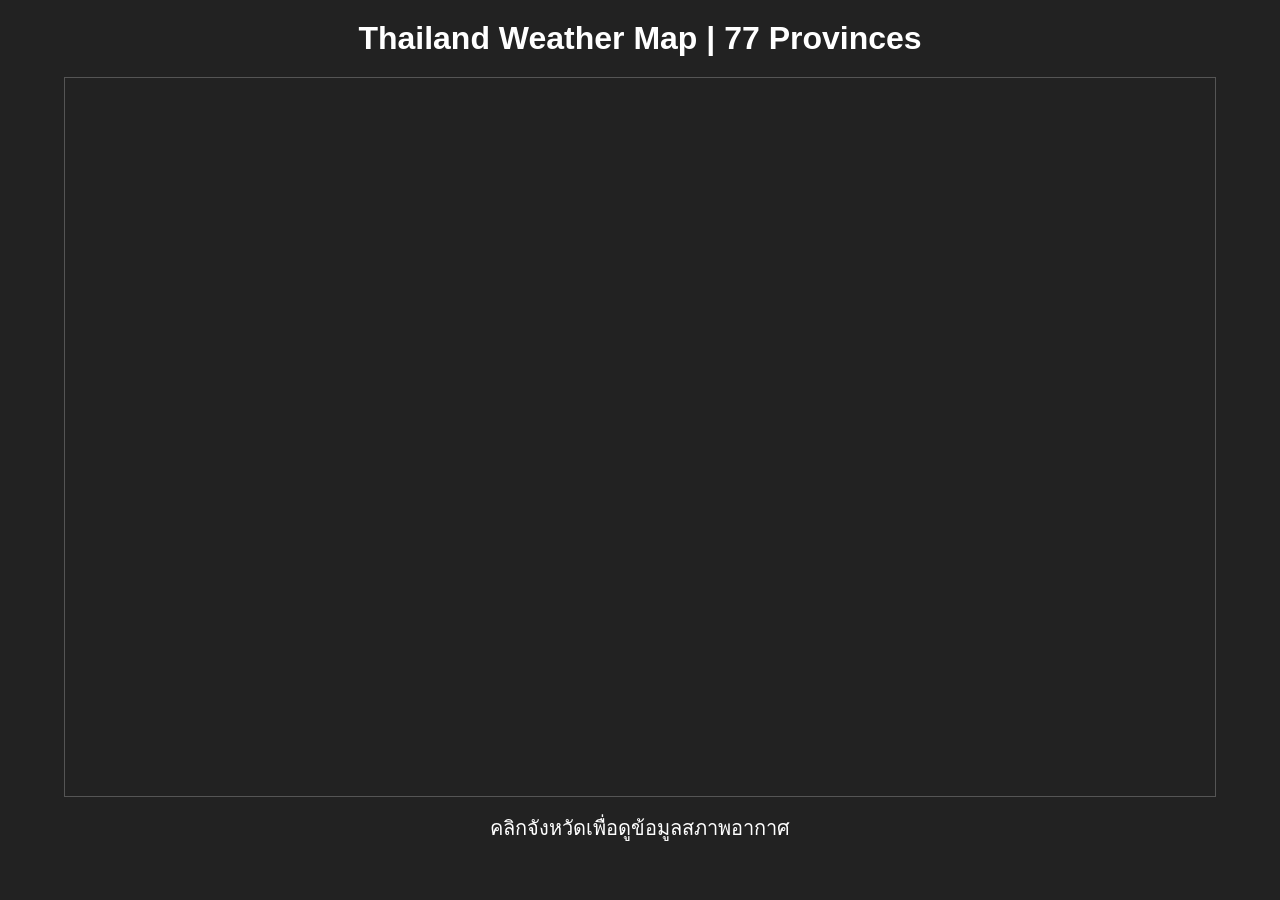
==== index.html @ b3895982 "Add files via upload" ====
<!DOCTYPE html>
<html lang="th">
<head>

<meta charset="UTF-8">
<meta name="viewport" content="width=device-width, initial-scale=1.0">

<title>Thailand Interactive Map</title>

<link rel="stylesheet" href="style.css">

<script src="https://d3js.org/d3.v7.min.js"></script>

</head>

<body>

<div class="container">

    <h1>Thailand Weather Map | 77 Provinces</h1>

    <svg id="map"></svg>

    <div id="info">
        คลิกจังหวัดเพื่อดูข้อมูลสภาพอากาศ
    </div>

</div>

<script src="script.js"></script>

</body>
</html>
---- style.css ----
*{
    margin:0;
    padding:0;
    box-sizing:border-box;
}

body{

    font-family:sans-serif;
    background:#222;
    color:white;
}

.container{

    width:100%;
    height:100vh;

    display:flex;
    flex-direction:column;
    align-items:center;
}

h1{

    margin:20px;
}

#map{

    width:90vw;
    height:80vh;

    border:1px solid #555;
}

.province{

    fill:#777;

    stroke:white;

    stroke-width:.5;

    transition:.2s;
}

.province:hover{

    fill:orange;

    cursor:pointer;
}

.selected{

    fill:#ff3333 !important;
}

#info{

    margin-top:15px;

    font-size:20px;
}
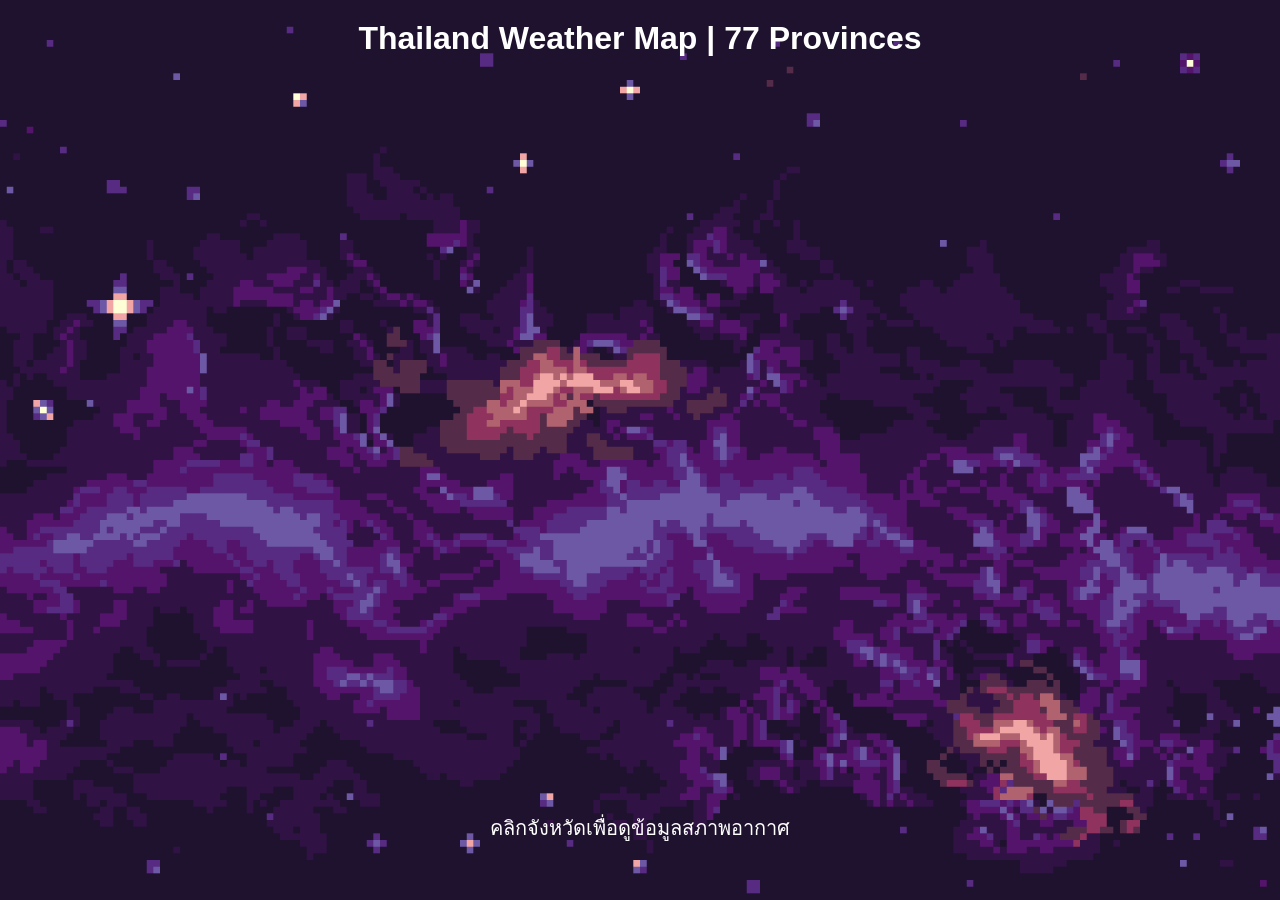
==== commit 051c7c43: "Add files via upload" ====
--- a/style.css
+++ b/style.css
@@ -7,7 +7,13 @@
 body{
 
     font-family:sans-serif;
-    background:#222;
+
+    background-image:url("indexWallpaper.jpg");
+    background-size:cover;
+    background-position:center;
+    background-repeat:no-repeat;
+    background-attachment:fixed;
+
     color:white;
 }
 
@@ -31,7 +37,7 @@
     width:90vw;
     height:80vh;
 
-    border:1px solid #555;
+    border:0px solid #555;
 }
 
 .province{
